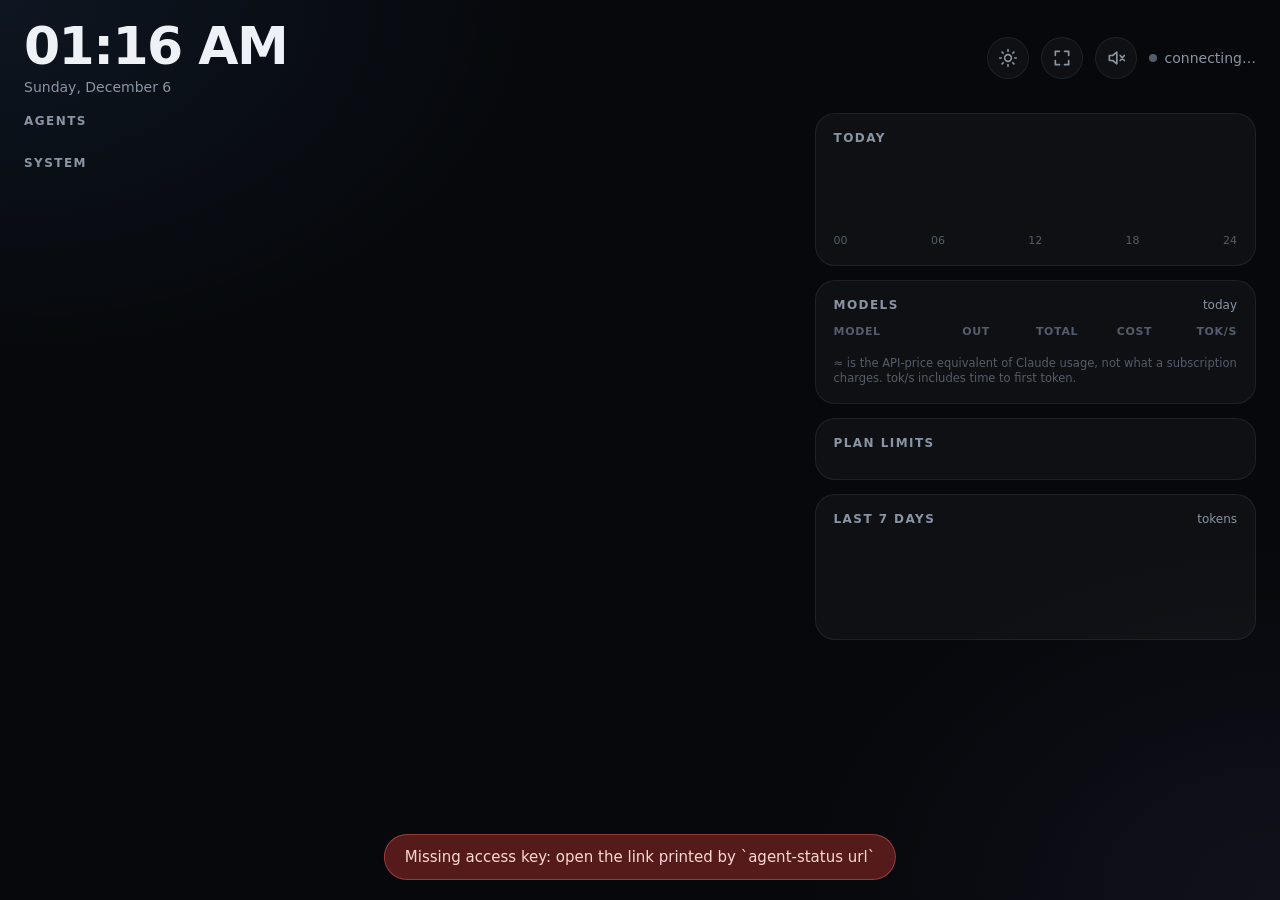
==== agent_status/web/index.html @ ce5a0a23 "Initial release: live dashboard for AI coding agents A stdlib-only Python service plus a web page fo" ====
<!doctype html>
<html lang="en">
<head>
<meta charset="utf-8">
<meta name="viewport" content="width=device-width,initial-scale=1,viewport-fit=cover">
<meta name="apple-mobile-web-app-capable" content="yes">
<meta name="mobile-web-app-capable" content="yes">
<meta name="apple-mobile-web-app-status-bar-style" content="black-translucent">
<meta name="apple-mobile-web-app-title" content="Agents">
<meta name="theme-color" content="#06080b">
<title>Agent Status</title>
<link rel="manifest" href="manifest.webmanifest">
<link rel="icon" type="image/png" href="icon-192.png">
<link rel="apple-touch-icon" href="icon-180.png">
<link rel="stylesheet" href="style.css">
</head>
<body>
<header class="top">
  <div class="clock"><div id="time">--:--</div><div id="date"></div></div>
  <div id="pills" class="pills"></div>
  <div class="top-right">
    <button id="wake" class="iconbtn" type="button" aria-label="Keep screen on" hidden></button>
    <button id="full" class="iconbtn" type="button" aria-label="Full screen" hidden></button>
    <button id="sound" class="iconbtn" type="button" aria-label="Sound alerts"></button>
    <div id="live" class="live"><i></i><span id="host">connecting…</span></div>
  </div>
</header>

<div id="alert" class="alert" hidden></div>

<div class="layout">
  <main class="col-main">
    <section class="block">
      <div class="block-h"><h2>Agents</h2><span id="agent-count" class="muted"></span></div>
      <div id="cards" class="cards"></div>
      <div id="empty" class="empty" hidden>
        <div class="empty-dot"></div>
        <p>No agents running</p>
        <span>Start Claude Code, Cursor or opencode and they'll show up here.</span>
      </div>
    </section>
    <section class="block">
      <div class="block-h"><h2>System</h2><span id="uptime" class="muted"></span></div>
      <div id="system" class="system"></div>
    </section>
  </main>

  <aside class="col-side">
    <section class="panel">
      <div class="panel-h"><h2>Today</h2><div id="today-cost" class="big-num"></div></div>
      <div id="today-sub" class="sub"></div>
      <div id="hours" class="hours"></div>
      <div class="hours-axis"><span>00</span><span>06</span><span>12</span><span>18</span><span>24</span></div>
    </section>
    <section class="panel">
      <div class="panel-h"><h2>Models</h2><span class="muted small">today</span></div>
      <table class="models">
        <thead><tr><th>Model</th><th>Out</th><th>Total</th><th>Cost</th><th>tok/s</th></tr></thead>
        <tbody id="models"></tbody>
      </table>
      <p class="note">≈ is the API-price equivalent of Claude usage, not what a subscription charges. tok/s includes time to first token.</p>
    </section>
    <section class="panel" id="limits-panel">
      <div class="panel-h"><h2>Plan limits</h2></div>
      <div id="limits"></div>
    </section>
    <section class="panel" id="week-panel">
      <div class="panel-h"><h2>Last 7 days</h2><span class="muted small">tokens</span></div>
      <div id="week" class="week"></div>
      <div id="legend" class="legend"></div>
    </section>
  </aside>
</div>

<div id="offline" class="offline" hidden>Can't reach the computer — retrying…</div>
<script src="app.js"></script>
</body>
</html>
---- agent_status/web/style.css ----
:root {
  --bg: #06080b;
  --panel: rgba(255, 255, 255, 0.035);
  --panel-hi: rgba(255, 255, 255, 0.06);
  --line: rgba(255, 255, 255, 0.07);
  --text: #eef1f5;
  --muted: #8a94a2;
  --faint: #545d6b;
  --blue: #5ea1ff;
  --amber: #ffb547;
  --green: #3ddc97;
  --red: #ff6b6b;
  --violet: #a78bfa;
  --cyan: #4fd1e0;
  --radius: 20px;
  --font: -apple-system, "SF Pro Text", "Inter", system-ui, sans-serif;
  --mono: ui-monospace, "SF Mono", "JetBrains Mono", Menlo, monospace;
}

* { box-sizing: border-box; margin: 0; padding: 0; }
html { -webkit-text-size-adjust: 100%; }
body {
  min-height: 100vh;
  background:
    radial-gradient(900px 600px at 0% 0%, rgba(94, 161, 255, 0.09), transparent 60%),
    radial-gradient(800px 600px at 100% 100%, rgba(167, 139, 250, 0.07), transparent 60%),
    var(--bg);
  background-attachment: fixed;
  color: var(--text);
  font: 15px/1.35 var(--font);
  font-variant-numeric: tabular-nums;
  -webkit-font-smoothing: antialiased;
  padding: max(20px, env(safe-area-inset-top)) max(24px, env(safe-area-inset-right)) max(20px, env(safe-area-inset-bottom)) max(24px, env(safe-area-inset-left));
  -webkit-user-select: none;
  user-select: none;
}
h2 { font-size: 12px; font-weight: 600; letter-spacing: 0.12em; text-transform: uppercase; color: var(--muted); }
.muted { color: var(--muted); }
.small { font-size: 12px; }
svg { display: block; }

/* header */
.top { display: flex; align-items: center; justify-content: space-between; gap: 20px; margin-bottom: 16px; }
#time { font-size: 52px; font-weight: 650; letter-spacing: -0.03em; line-height: 1; }
#date { color: var(--muted); font-size: 14px; margin-top: 6px; }
.pills { display: flex; gap: 10px; flex-wrap: wrap; justify-content: center; }
.pill {
  display: flex; align-items: center; gap: 8px; padding: 8px 14px; border-radius: 999px;
  background: var(--panel); border: 1px solid var(--line); font-size: 15px; font-weight: 550;
}
.pill i { width: 8px; height: 8px; border-radius: 50%; background: var(--c); box-shadow: 0 0 10px var(--c); }
.pill b { font-weight: 700; }
.top-right { display: flex; align-items: center; gap: 12px; }
.iconbtn {
  width: 42px; height: 42px; border-radius: 50%; border: 1px solid var(--line); background: var(--panel);
  color: var(--muted); display: grid; place-items: center; cursor: pointer;
}
.iconbtn.on { color: var(--text); border-color: rgba(94, 161, 255, 0.5); background: rgba(94, 161, 255, 0.12); }
.iconbtn svg { width: 20px; height: 20px; }
.live { display: flex; align-items: center; gap: 8px; color: var(--muted); font-size: 14px; }
.live i { width: 8px; height: 8px; border-radius: 50%; background: var(--faint); }
.live.ok i { background: var(--green); box-shadow: 0 0 8px var(--green); }
.live.bad i { background: var(--red); }

/* needs-you banner */
.alert {
  display: flex; align-items: center; gap: 14px; margin-bottom: 16px; padding: 14px 18px; border-radius: 16px;
  background: linear-gradient(90deg, rgba(255, 181, 71, 0.22), rgba(255, 181, 71, 0.08));
  border: 1px solid rgba(255, 181, 71, 0.45); color: #ffe2b0; font-size: 17px;
  animation: glow 2s ease-in-out infinite;
}
.alert svg { width: 22px; height: 22px; color: var(--amber); flex: none; }
.alert b { color: #fff; }
.alert .more { color: rgba(255, 226, 176, 0.7); margin-left: auto; white-space: nowrap; }
@keyframes glow { 50% { box-shadow: 0 0 28px rgba(255, 181, 71, 0.25); } }

/* layout */
.layout { display: grid; grid-template-columns: minmax(0, 1.75fr) minmax(340px, 1fr); gap: 18px; align-items: start; }
.col-main, .col-side { display: flex; flex-direction: column; gap: 14px; min-width: 0; }
.block-h, .panel-h { display: flex; align-items: baseline; justify-content: space-between; gap: 12px; margin-bottom: 12px; }
.panel { background: var(--panel); border: 1px solid var(--line); border-radius: var(--radius); padding: 16px 18px; }
@media (max-width: 1100px) {
  .layout { grid-template-columns: 1fr; }
}
@media (max-width: 1100px) and (min-width: 761px) {  /* tablets in portrait: side panels two across */
  .col-side { display: grid; grid-template-columns: 1fr 1fr; align-items: start; }
}

/* agent cards */
.cards { display: grid; grid-template-columns: repeat(auto-fill, minmax(255px, 1fr)); gap: 12px; }
.card {
  --s: var(--faint);
  position: relative; overflow: hidden; border-radius: 18px; padding: 16px 18px 14px;
  background: var(--panel); border: 1px solid var(--line);
  transition: background 0.4s, border-color 0.4s, opacity 0.4s;
}
.card::before {
  content: ""; position: absolute; left: 18px; top: 23px; width: 9px; height: 9px; border-radius: 50%;
  background: var(--s); box-shadow: 0 0 10px var(--s);
}
.card .shine { position: absolute; inset: 0 0 auto; height: 2px; opacity: 0; }
.s-working { --s: var(--blue); }
.s-working .shine {
  opacity: 1; background: linear-gradient(90deg, transparent, var(--blue), transparent);
  background-size: 50% 100%; background-repeat: no-repeat; animation: sweep 1.8s linear infinite;
}
.s-working::before { animation: beat 1.4s ease-in-out infinite; }
.s-waiting { --s: var(--amber); background: rgba(255, 181, 71, 0.1); border-color: rgba(255, 181, 71, 0.5); animation: ring 1.8s ease-in-out infinite; }
.s-done { --s: var(--green); }
.s-idle { opacity: 0.55; }
.guessed { border-style: dashed; }
@keyframes sweep { from { background-position: -50% 0; } to { background-position: 150% 0; } }
@keyframes beat { 50% { transform: scale(1.5); opacity: 0.6; } }
@keyframes ring { 50% { box-shadow: 0 0 0 3px rgba(255, 181, 71, 0.35); } }

.c-top { display: flex; align-items: center; gap: 10px; padding-left: 19px; }
.c-name { font-size: 20px; font-weight: 650; letter-spacing: -0.01em; overflow: hidden; text-overflow: ellipsis; white-space: nowrap; flex: 1; }
.chip { font-size: 11px; font-weight: 700; letter-spacing: 0.08em; text-transform: uppercase; color: var(--s); white-space: nowrap; }
.c-sub { display: flex; gap: 8px; align-items: center; margin-top: 4px; font-size: 13px; color: var(--muted); white-space: nowrap; overflow: hidden; }
.tag { color: var(--a, var(--muted)); font-weight: 600; }
.model { font-family: var(--mono); font-size: 12px; overflow: hidden; text-overflow: ellipsis; }
.c-detail { margin-top: 10px; font-size: 15px; color: #d6dbe2; min-height: 20px; overflow: hidden; text-overflow: ellipsis; white-space: nowrap; }
.s-waiting .c-detail { color: #ffe2b0; white-space: normal; display: -webkit-box; -webkit-line-clamp: 2; -webkit-box-orient: vertical; }
.ctx { display: flex; align-items: center; gap: 10px; margin-top: 10px; font-size: 12px; color: var(--muted); }
.bar { flex: 1; height: 5px; border-radius: 3px; background: rgba(255, 255, 255, 0.08); overflow: hidden; }
.bar i { display: block; height: 100%; border-radius: 3px; background: var(--b, var(--blue)); }
.c-stats { display: flex; flex-wrap: wrap; gap: 6px 14px; margin-top: 12px; font-size: 13px; color: var(--muted); }
.c-stats span, .c-foot span { display: inline-flex; align-items: center; gap: 5px; white-space: nowrap; }
.c-stats b { color: var(--text); font-weight: 600; }
.c-stats svg, .c-foot svg { width: 14px; height: 14px; opacity: 0.8; }
.c-foot { display: flex; justify-content: space-between; gap: 10px; margin-top: 10px; padding-top: 10px; border-top: 1px solid var(--line); font-size: 12.5px; color: var(--muted); }
.c-foot .branch { overflow: hidden; text-overflow: ellipsis; min-width: 0; }
.add { color: var(--green); font-weight: 600; }
.rem { color: var(--red); font-weight: 600; }

.empty { text-align: center; padding: 48px 20px; border: 1px dashed var(--line); border-radius: 18px; color: var(--muted); }
.empty p { color: var(--text); font-size: 18px; margin: 14px 0 4px; }
.empty-dot { width: 12px; height: 12px; margin: 0 auto; border-radius: 50%; background: var(--faint); animation: beat 2.4s ease-in-out infinite; }

/* system tiles */
.system { display: grid; grid-template-columns: repeat(auto-fit, minmax(150px, 1fr)); gap: 12px; }
.tile { background: var(--panel); border: 1px solid var(--line); border-radius: 18px; padding: 14px 16px 12px; display: flex; flex-direction: column; gap: 8px; min-width: 0; }
.tile-h { display: flex; justify-content: space-between; align-items: baseline; gap: 8px; }
.tile-h h2 { white-space: nowrap; overflow: hidden; text-overflow: ellipsis; }
.temp { font-size: 13px; font-weight: 600; color: var(--muted); white-space: nowrap; }
.temp.warm { color: var(--amber); }
.temp.hot { color: var(--red); }
.gauge { position: relative; width: 74px; height: 74px; margin: 2px auto 0; }
.gauge svg { width: 74px; height: 74px; transform: rotate(-90deg); }
.gauge .track { stroke: rgba(255, 255, 255, 0.08); }
.gauge .val { stroke: var(--g); transition: stroke-dashoffset 0.6s ease; }
.gauge span { position: absolute; inset: 0; display: grid; place-items: center; font-size: 19px; font-weight: 700; }
.gauge span small { font-size: 11px; font-weight: 600; color: var(--muted); margin-left: 1px; }
.kv { display: flex; justify-content: space-between; gap: 8px; font-size: 12.5px; color: var(--muted); white-space: nowrap; }
.kv b { color: var(--text); font-weight: 600; overflow: hidden; text-overflow: ellipsis; }
.spark { width: 100%; height: 34px; margin-top: auto; }
.spark path.line { fill: none; stroke: var(--g); stroke-width: 1.6; vector-effect: non-scaling-stroke; }
.spark path.area { fill: var(--g); fill-opacity: 0.12; stroke: none; }
.cores { display: flex; align-items: flex-end; gap: 1.5px; height: 18px; }
.cores i { flex: 1; min-width: 1px; border-radius: 1px; background: var(--blue); opacity: 0.85; }
.rate { font-size: 20px; font-weight: 650; letter-spacing: -0.01em; display: flex; align-items: baseline; gap: 6px; }
.rate small { font-size: 12px; color: var(--muted); font-weight: 500; }
.rate em { font-style: normal; font-size: 14px; color: var(--g); }
.dev { display: flex; align-items: center; gap: 8px; font-size: 12.5px; color: var(--muted); }
.dev .bar { height: 4px; }
.dev span { white-space: nowrap; overflow: hidden; text-overflow: ellipsis; max-width: 90px; }

/* side panels */
.big-num { font-size: 34px; font-weight: 700; letter-spacing: -0.02em; line-height: 1; }
.big-num small { font-size: 18px; color: var(--muted); font-weight: 600; margin-right: 2px; }
.sub { display: flex; flex-wrap: wrap; gap: 4px 16px; color: var(--muted); font-size: 13px; margin: -2px 0 14px; }
.sub b { color: var(--text); font-weight: 600; }
.hours { display: flex; align-items: flex-end; gap: 3px; height: 58px; }
.hours i { flex: 1; border-radius: 3px 3px 1px 1px; background: rgba(94, 161, 255, 0.35); min-height: 2px; }
.hours i.now { background: var(--blue); box-shadow: 0 0 10px rgba(94, 161, 255, 0.5); }
.hours i.future { background: rgba(255, 255, 255, 0.04); }
.hours-axis { display: flex; justify-content: space-between; color: var(--faint); font-size: 11px; margin-top: 6px; }

.models { width: 100%; border-collapse: collapse; }
.models th { color: var(--faint); font-size: 11px; font-weight: 600; letter-spacing: 0.06em; text-transform: uppercase; text-align: right; padding-bottom: 6px; }
.models td { text-align: right; padding: 8px 0; border-top: 1px solid var(--line); font-size: 14px; white-space: nowrap; }
.models th:first-child, .models td:first-child { text-align: left; }
.models td:first-child { max-width: 150px; overflow: hidden; text-overflow: ellipsis; }
.models td small { display: block; font-size: 11.5px; color: var(--a, var(--muted)); font-weight: 600; }
.models .m { font-family: var(--mono); font-size: 12.5px; }
.models td.c { font-weight: 650; }
.note { color: var(--faint); font-size: 11.5px; margin-top: 10px; }

.limit { margin-bottom: 12px; }
.limit:last-child { margin-bottom: 0; }
.limit-h { display: flex; justify-content: space-between; align-items: baseline; margin-bottom: 2px; font-weight: 600; }
.limit-h span { color: var(--muted); font-size: 12px; font-weight: 500; }
.lrow { display: grid; grid-template-columns: 96px 1fr 38px 52px; gap: 10px; align-items: center; margin-top: 5px; font-size: 12.5px; color: var(--muted); }
.lrow > span:first-child { white-space: nowrap; overflow: hidden; text-overflow: ellipsis; }
.lrow .bar { height: 6px; }
.lrow b { color: var(--text); font-weight: 600; text-align: right; }
.lrow .reset { text-align: right; font-size: 11.5px; color: var(--faint); white-space: nowrap; }

.week { display: flex; align-items: flex-end; gap: 10px; height: 72px; }
.day { flex: 1; display: flex; flex-direction: column; align-items: center; gap: 5px; height: 100%; justify-content: flex-end; }
.stack { width: 100%; max-width: 34px; display: flex; flex-direction: column-reverse; border-radius: 6px; overflow: hidden; min-height: 2px; }
.stack i { display: block; background: var(--a); }
.day span { font-size: 11px; color: var(--faint); }
.day.today span { color: var(--text); font-weight: 600; }
.legend { display: flex; flex-wrap: wrap; gap: 6px 14px; margin-top: 12px; font-size: 12px; color: var(--muted); }
.legend span { display: inline-flex; align-items: center; gap: 6px; }
.legend i { width: 8px; height: 8px; border-radius: 2px; background: var(--a); }

.offline {
  position: fixed; left: 50%; bottom: max(20px, env(safe-area-inset-bottom)); transform: translateX(-50%);
  background: rgba(90, 29, 29, 0.95); border: 1px solid rgba(255, 107, 107, 0.4); color: #ffd6d6;
  padding: 12px 20px; border-radius: 999px; font-size: 15px;
}
[hidden] { display: none !important; }

/* phones (Android and iPhone, portrait) */
@media (max-width: 760px) {
  body { font-size: 14px; padding-left: max(14px, env(safe-area-inset-left)); padding-right: max(14px, env(safe-area-inset-right)); }
  .top { flex-wrap: wrap; gap: 12px; }
  #time { font-size: 38px; }
  .pills { order: 3; width: 100%; justify-content: flex-start; }
  .pill { padding: 6px 11px; font-size: 13px; }
  .iconbtn { width: 38px; height: 38px; }
  .live span { display: none; }
  .alert { font-size: 15px; padding: 12px 14px; }
  .cards { grid-template-columns: 1fr; }
  .system { grid-template-columns: repeat(2, minmax(0, 1fr)); }
  .panel { padding: 16px; }
  .models th:nth-child(3), .models td:nth-child(3) { display: none; }
}
@media (max-width: 380px) {
  .system { grid-template-columns: 1fr; }
}
/* short landscape screens (phones on their side, small tablets) */
@media (max-height: 560px) and (orientation: landscape) {
  #time { font-size: 34px; }
  .top { margin-bottom: 10px; }
}
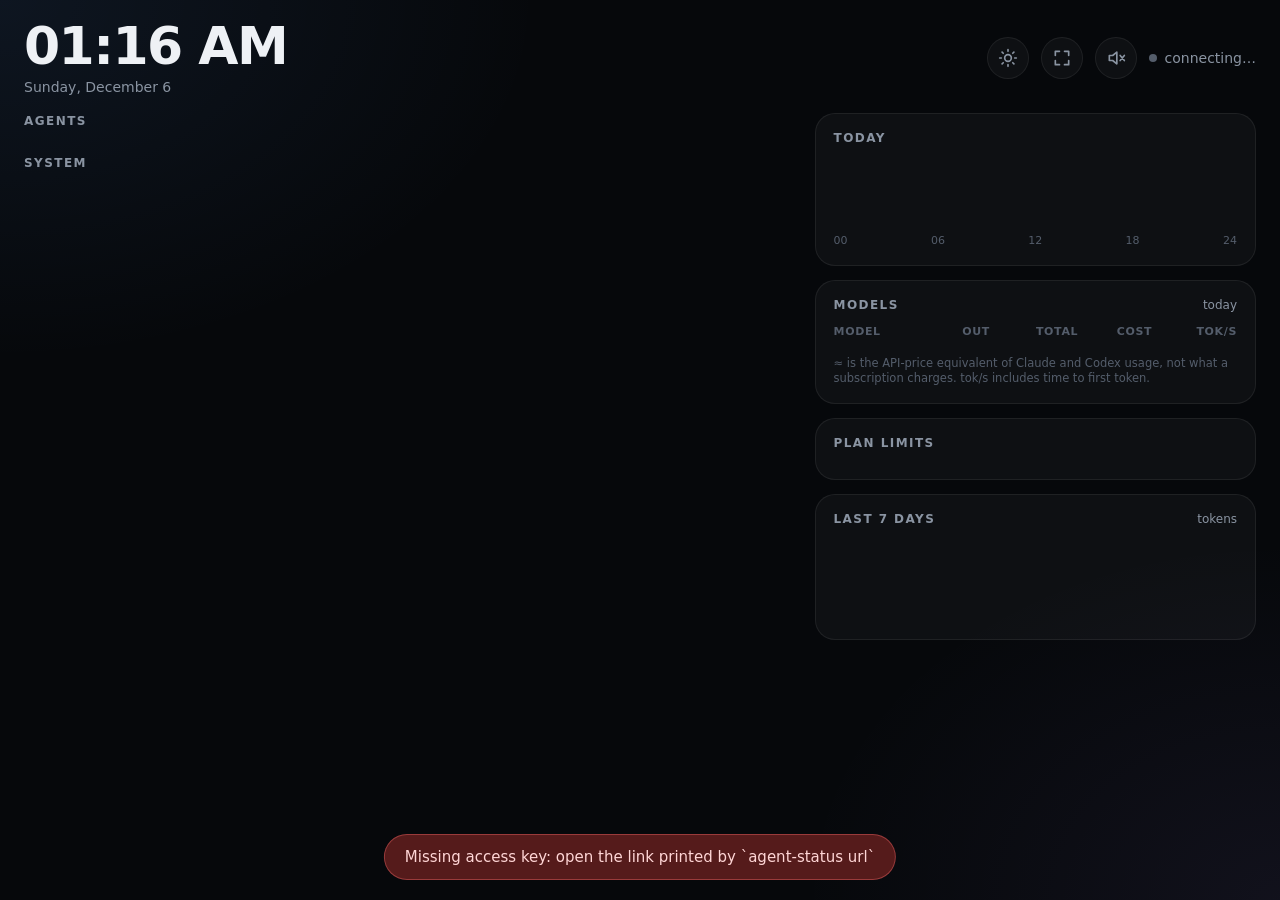
==== commit 987b0c7c: "Move model prices into a dated JSON table Prices were hand-maintained Python without a date, and Cod" ====
--- a/agent_status/web/index.html
+++ b/agent_status/web/index.html
@@ -53,12 +53,12 @@
       <div class="hours-axis"><span>00</span><span>06</span><span>12</span><span>18</span><span>24</span></div>
     </section>
     <section class="panel">
-      <div class="panel-h"><h2>Models</h2><span class="muted small">today</span></div>
+      <div class="panel-h"><h2>Models</h2><span class="muted small" id="models-note">today</span></div>
       <table class="models">
         <thead><tr><th>Model</th><th>Out</th><th>Total</th><th>Cost</th><th>tok/s</th></tr></thead>
         <tbody id="models"></tbody>
       </table>
-      <p class="note">≈ is the API-price equivalent of Claude usage, not what a subscription charges. tok/s includes time to first token.</p>
+      <p class="note">≈ is the API-price equivalent of Claude and Codex usage, not what a subscription charges. tok/s includes time to first token.</p>
     </section>
     <section class="panel" id="limits-panel">
       <div class="panel-h"><h2>Plan limits</h2></div>
--- a/agent_status/web/style.css
+++ b/agent_status/web/style.css
@@ -121,6 +121,12 @@
 .model { font-family: var(--mono); font-size: 12px; overflow: hidden; text-overflow: ellipsis; }
 .c-detail { margin-top: 10px; font-size: 15px; color: #d6dbe2; min-height: 20px; overflow: hidden; text-overflow: ellipsis; white-space: nowrap; }
 .s-waiting .c-detail { color: #ffe2b0; white-space: normal; display: -webkit-box; -webkit-line-clamp: 2; -webkit-box-orient: vertical; }
+.c-ask { margin-top: 8px; padding: 8px 10px; border-radius: 10px; background: rgba(0, 0, 0, 0.3); font-family: var(--mono); font-size: 12px; color: var(--text); white-space: pre-wrap; word-break: break-all; max-height: 7.5em; overflow: auto; }
+.c-act { display: flex; flex-wrap: wrap; align-items: center; gap: 8px; margin-top: 10px; }
+.c-act button { min-height: 44px; padding: 0 22px; border-radius: 12px; border: 1px solid var(--line); font: 600 15px var(--font); color: var(--bg); background: var(--green); cursor: pointer; }
+.c-act button[data-d="deny"] { background: transparent; color: var(--red); border-color: rgba(255, 107, 107, 0.6); }
+.c-act button:disabled { opacity: 0.4; }
+.c-act .left { font-size: 12px; color: var(--muted); }
 .ctx { display: flex; align-items: center; gap: 10px; margin-top: 10px; font-size: 12px; color: var(--muted); }
 .bar { flex: 1; height: 5px; border-radius: 3px; background: rgba(255, 255, 255, 0.08); overflow: hidden; }
 .bar i { display: block; height: 100%; border-radius: 3px; background: var(--b, var(--blue)); }
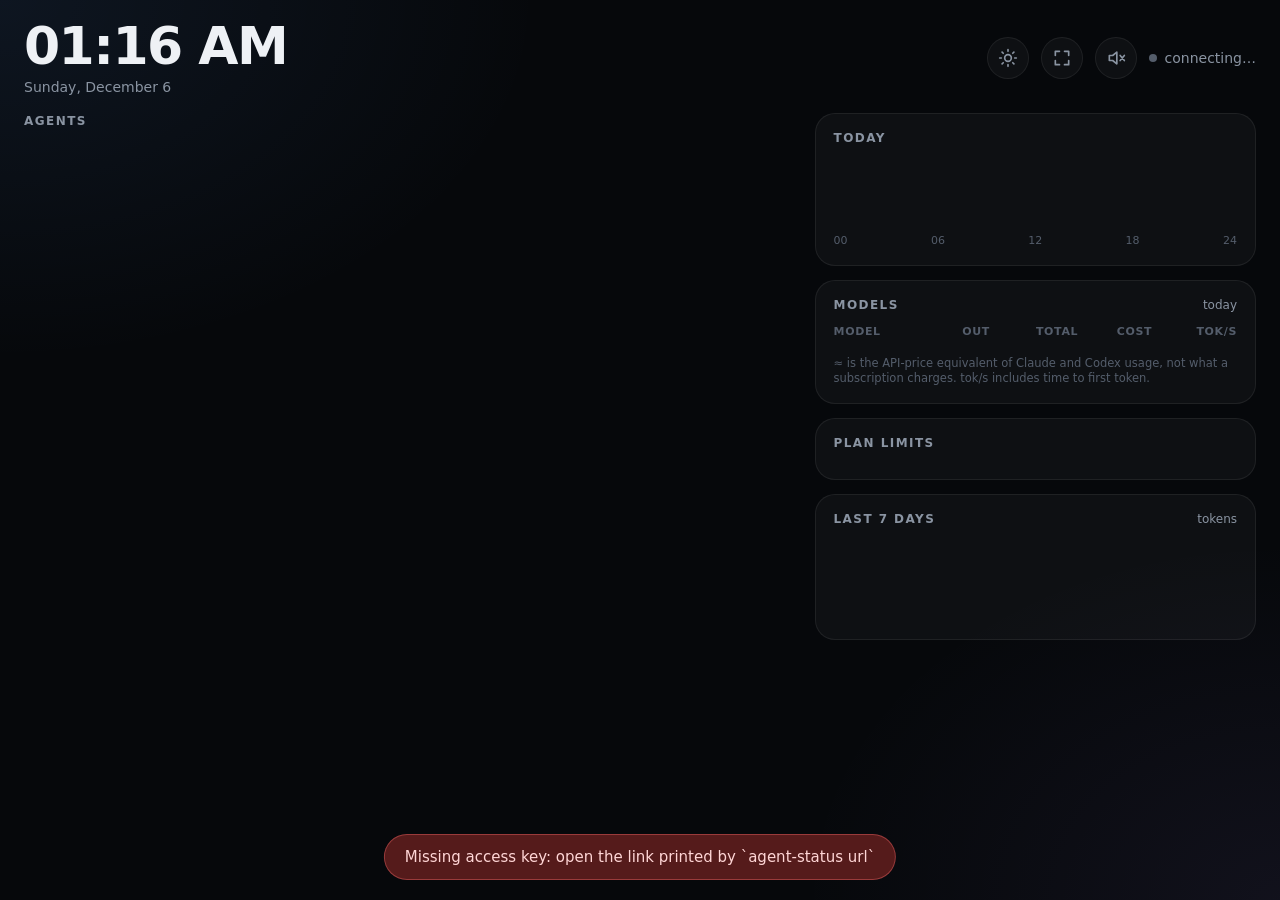
==== commit c8a923b9: "Focus the dashboard on agents, not the machine Remove the System panel and the whole machine-metrics" ====
--- a/agent_status/web/index.html
+++ b/agent_status/web/index.html
@@ -22,7 +22,7 @@
     <button id="wake" class="iconbtn" type="button" aria-label="Keep screen on" hidden></button>
     <button id="full" class="iconbtn" type="button" aria-label="Full screen" hidden></button>
     <button id="sound" class="iconbtn" type="button" aria-label="Sound alerts"></button>
-    <div id="live" class="live"><i></i><span id="host">connecting…</span></div>
+    <div id="live" class="live"><i></i><span id="live-text">connecting…</span></div>
   </div>
 </header>
 
@@ -38,10 +38,6 @@
         <p>No agents running</p>
         <span>Start Claude Code, Cursor or opencode and they'll show up here.</span>
       </div>
-    </section>
-    <section class="block">
-      <div class="block-h"><h2>System</h2><span id="uptime" class="muted"></span></div>
-      <div id="system" class="system"></div>
     </section>
   </main>
 
--- a/agent_status/web/style.css
+++ b/agent_status/web/style.css
@@ -143,34 +143,6 @@
 .empty p { color: var(--text); font-size: 18px; margin: 14px 0 4px; }
 .empty-dot { width: 12px; height: 12px; margin: 0 auto; border-radius: 50%; background: var(--faint); animation: beat 2.4s ease-in-out infinite; }
 
-/* system tiles */
-.system { display: grid; grid-template-columns: repeat(auto-fit, minmax(150px, 1fr)); gap: 12px; }
-.tile { background: var(--panel); border: 1px solid var(--line); border-radius: 18px; padding: 14px 16px 12px; display: flex; flex-direction: column; gap: 8px; min-width: 0; }
-.tile-h { display: flex; justify-content: space-between; align-items: baseline; gap: 8px; }
-.tile-h h2 { white-space: nowrap; overflow: hidden; text-overflow: ellipsis; }
-.temp { font-size: 13px; font-weight: 600; color: var(--muted); white-space: nowrap; }
-.temp.warm { color: var(--amber); }
-.temp.hot { color: var(--red); }
-.gauge { position: relative; width: 74px; height: 74px; margin: 2px auto 0; }
-.gauge svg { width: 74px; height: 74px; transform: rotate(-90deg); }
-.gauge .track { stroke: rgba(255, 255, 255, 0.08); }
-.gauge .val { stroke: var(--g); transition: stroke-dashoffset 0.6s ease; }
-.gauge span { position: absolute; inset: 0; display: grid; place-items: center; font-size: 19px; font-weight: 700; }
-.gauge span small { font-size: 11px; font-weight: 600; color: var(--muted); margin-left: 1px; }
-.kv { display: flex; justify-content: space-between; gap: 8px; font-size: 12.5px; color: var(--muted); white-space: nowrap; }
-.kv b { color: var(--text); font-weight: 600; overflow: hidden; text-overflow: ellipsis; }
-.spark { width: 100%; height: 34px; margin-top: auto; }
-.spark path.line { fill: none; stroke: var(--g); stroke-width: 1.6; vector-effect: non-scaling-stroke; }
-.spark path.area { fill: var(--g); fill-opacity: 0.12; stroke: none; }
-.cores { display: flex; align-items: flex-end; gap: 1.5px; height: 18px; }
-.cores i { flex: 1; min-width: 1px; border-radius: 1px; background: var(--blue); opacity: 0.85; }
-.rate { font-size: 20px; font-weight: 650; letter-spacing: -0.01em; display: flex; align-items: baseline; gap: 6px; }
-.rate small { font-size: 12px; color: var(--muted); font-weight: 500; }
-.rate em { font-style: normal; font-size: 14px; color: var(--g); }
-.dev { display: flex; align-items: center; gap: 8px; font-size: 12.5px; color: var(--muted); }
-.dev .bar { height: 4px; }
-.dev span { white-space: nowrap; overflow: hidden; text-overflow: ellipsis; max-width: 90px; }
-
 /* side panels */
 .big-num { font-size: 34px; font-weight: 700; letter-spacing: -0.02em; line-height: 1; }
 .big-num small { font-size: 18px; color: var(--muted); font-weight: 600; margin-right: 2px; }
@@ -230,12 +202,8 @@
   .live span { display: none; }
   .alert { font-size: 15px; padding: 12px 14px; }
   .cards { grid-template-columns: 1fr; }
-  .system { grid-template-columns: repeat(2, minmax(0, 1fr)); }
   .panel { padding: 16px; }
   .models th:nth-child(3), .models td:nth-child(3) { display: none; }
-}
-@media (max-width: 380px) {
-  .system { grid-template-columns: 1fr; }
 }
 /* short landscape screens (phones on their side, small tablets) */
 @media (max-height: 560px) and (orientation: landscape) {
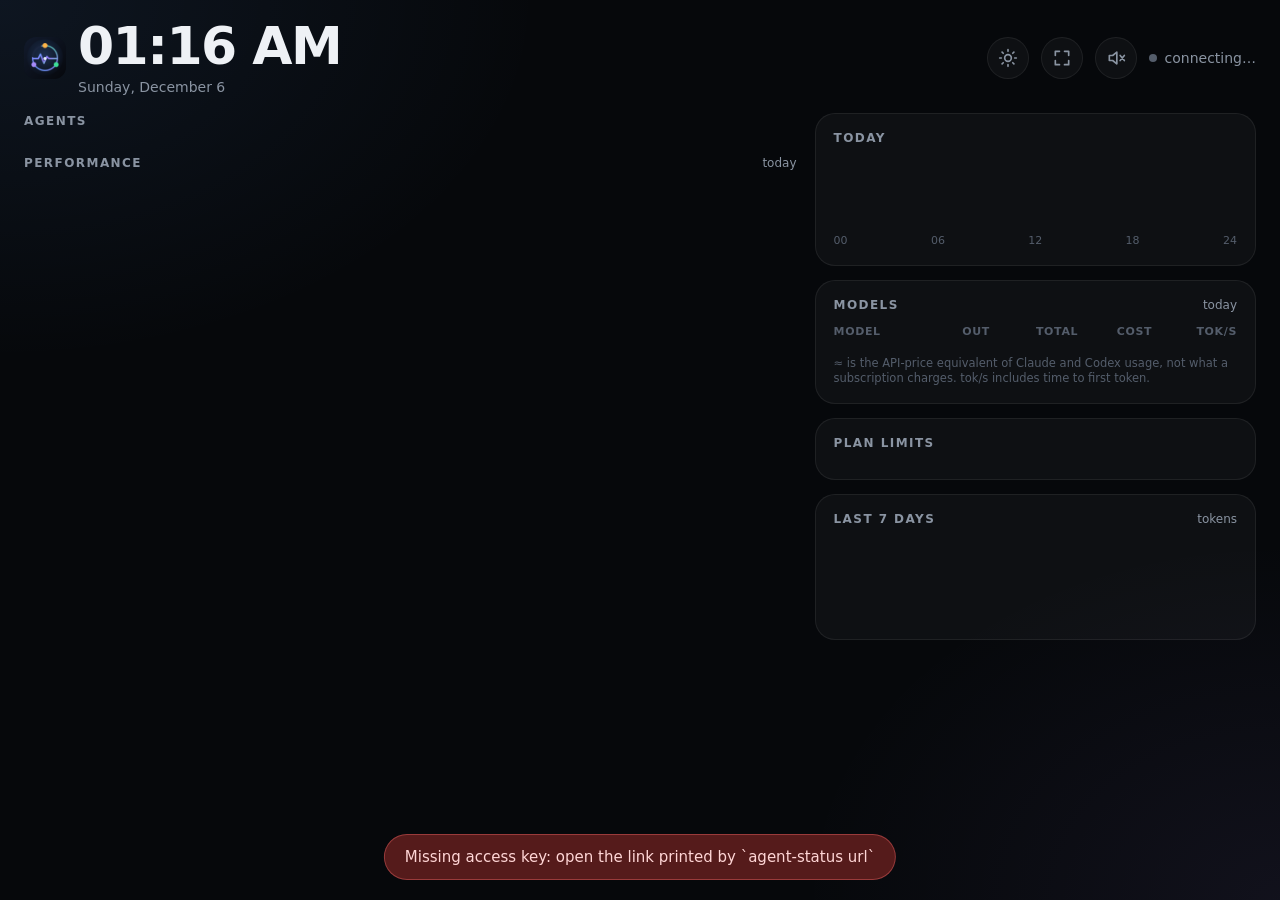
==== commit bffed710: "Add a logo, performance metrics and a motion graphic Give the project a real identity: an SVG logo w" ====
--- a/agent_status/web/index.html
+++ b/agent_status/web/index.html
@@ -16,7 +16,10 @@
 </head>
 <body>
 <header class="top">
-  <div class="clock"><div id="time">--:--</div><div id="date"></div></div>
+  <div class="brand">
+    <img class="logo" src="icon-192.png" alt="agent-status">
+    <div class="clock"><div id="time">--:--</div><div id="date"></div></div>
+  </div>
   <div id="pills" class="pills"></div>
   <div class="top-right">
     <button id="wake" class="iconbtn" type="button" aria-label="Keep screen on" hidden></button>
@@ -38,6 +41,10 @@
         <p>No agents running</p>
         <span>Start Claude Code, Cursor or opencode and they'll show up here.</span>
       </div>
+    </section>
+    <section class="block" id="perf-panel">
+      <div class="block-h"><h2>Performance</h2><span class="muted small">today</span></div>
+      <div id="perf" class="perf"></div>
     </section>
   </main>
 
--- a/agent_status/web/style.css
+++ b/agent_status/web/style.css
@@ -75,6 +75,8 @@
 @keyframes glow { 50% { box-shadow: 0 0 28px rgba(255, 181, 71, 0.25); } }
 
 /* layout */
+.brand { display: flex; align-items: center; gap: 12px; }
+.brand .logo { width: 42px; height: 42px; border-radius: 12px; flex: none; }
 .layout { display: grid; grid-template-columns: minmax(0, 1.75fr) minmax(340px, 1fr); gap: 18px; align-items: start; }
 .col-main, .col-side { display: flex; flex-direction: column; gap: 14px; min-width: 0; }
 .block-h, .panel-h { display: flex; align-items: baseline; justify-content: space-between; gap: 12px; margin-bottom: 12px; }
@@ -143,6 +145,13 @@
 .empty p { color: var(--text); font-size: 18px; margin: 14px 0 4px; }
 .empty-dot { width: 12px; height: 12px; margin: 0 auto; border-radius: 50%; background: var(--faint); animation: beat 2.4s ease-in-out infinite; }
 
+/* performance */
+.perf { display: grid; grid-template-columns: repeat(3, minmax(0, 1fr)); gap: 10px; }
+.stat { background: var(--panel); border: 1px solid var(--line); border-radius: 14px; padding: 12px 14px; min-width: 0; }
+.stat span { display: block; font-size: 10.5px; letter-spacing: 0.09em; text-transform: uppercase; font-weight: 700; color: var(--muted); }
+.stat b { display: block; font-size: 23px; letter-spacing: -0.02em; margin-top: 4px; }
+.stat small { display: block; color: var(--muted); font-size: 11.5px; white-space: nowrap; overflow: hidden; text-overflow: ellipsis; }
+
 /* side panels */
 .big-num { font-size: 34px; font-weight: 700; letter-spacing: -0.02em; line-height: 1; }
 .big-num small { font-size: 18px; color: var(--muted); font-weight: 600; margin-right: 2px; }
@@ -202,6 +211,7 @@
   .live span { display: none; }
   .alert { font-size: 15px; padding: 12px 14px; }
   .cards { grid-template-columns: 1fr; }
+  .perf { grid-template-columns: repeat(2, minmax(0, 1fr)); }
   .panel { padding: 16px; }
   .models th:nth-child(3), .models td:nth-child(3) { display: none; }
 }
